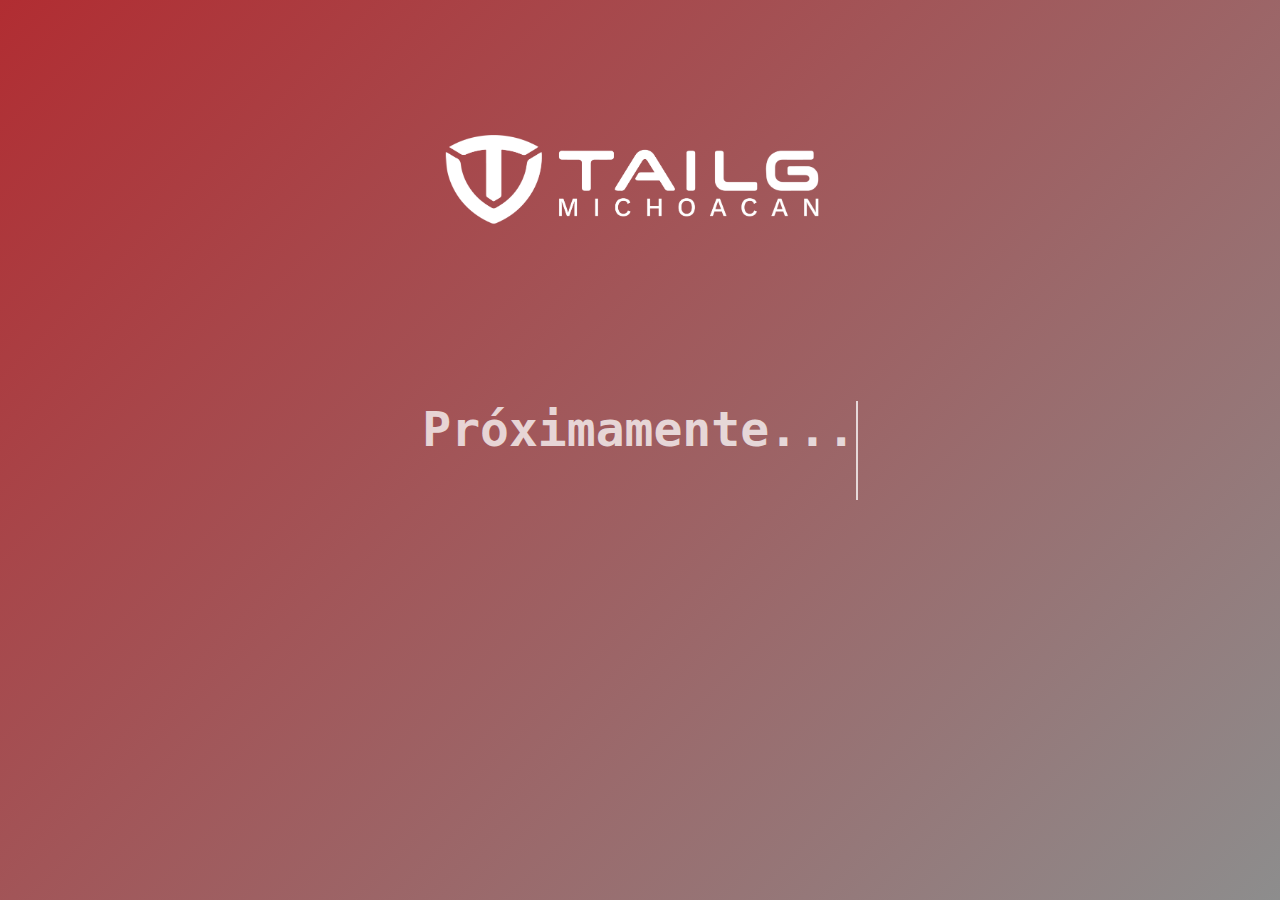
==== index.html @ e38ea81e "init comit" ====
<!DOCTYPE html>
<html lang="en">
<head>
    <meta charset="UTF-8">
    <meta name="viewport" content="width=device-width, initial-scale=1.0">
    <link rel="stylesheet" href="style.css">
    <title>Document</title>
</head>
<body>
    <img class="imagen" src="img/LL_TailG_Blanco.png" alt="">
    <section class="background-degrade">
        <div class="container-fluid">
           <h2 class="text-animation typing-animation">Próximamente...</h2>
        </div>
      </section>     
</body>
</html>
---- style.css ----
*{
    margin: 0;
    padding: 0;
    box-sizing: border-box;
}
body {
    font-family: 'Nunito_Sans', sans-serif;
    margin: 0;
    
}


img {
    position: absolute;
    top: 20%;
    left: 50%;
    transform: translate(-50%, -50%);
    z-index: 9999;
    height: 10vh;
    /* margin: 0 auto; */
  }
 

.background-degrade{
    background: linear-gradient(-45deg, rgb(177, 45, 50),rgb(141, 141, 141), rgb(141, 141, 141), rgb(177, 45, 50)) no-repeat;
    animation: gradient 10s ease-in-out infinite;
    background-size: 300% 300%;
    font-family: 'Nunito_Sans', sans-serif;
    display: flex;
    align-items: center;
    justify-content: center;
    color: white;
    height: 100vh;
    font-size: 300%;
}

@keyframes gradient {
    0%{
        background-position: 0.50%;
    }
    50% {
        background-position: 100% 50%;
    }
    100%{
        background-position: 0.50%;
    }
}
/*---------Texto animado do Background  degradê -------*/
.text-animation{
    border-right: 2px solid rgb(255, 255, 255, .75);
    color: rgba(255, 255, 255, .75);
    font-family: "Special Elite", monospace;
    font-size: 1em;
    text-align: center;
    height: 11vh;
    margin: 0 auto;
    white-space: nowrap;
    overflow: hidden;
    width: 100%;
}

.typing-animation{
    animation: blinkCursor 500ms steps(40) infinite normal, typing 4s steps(40) 1s normal both;
}
@keyframes blinkCursor {
    from{
    border-color: rgba(255, 255, 255, .75);
    }
    to{
    border-right-color: transparent;
    }
}

@keyframes typing {
    from{
    width: 0;
    }
    to{
    width: 10em;
    }
}
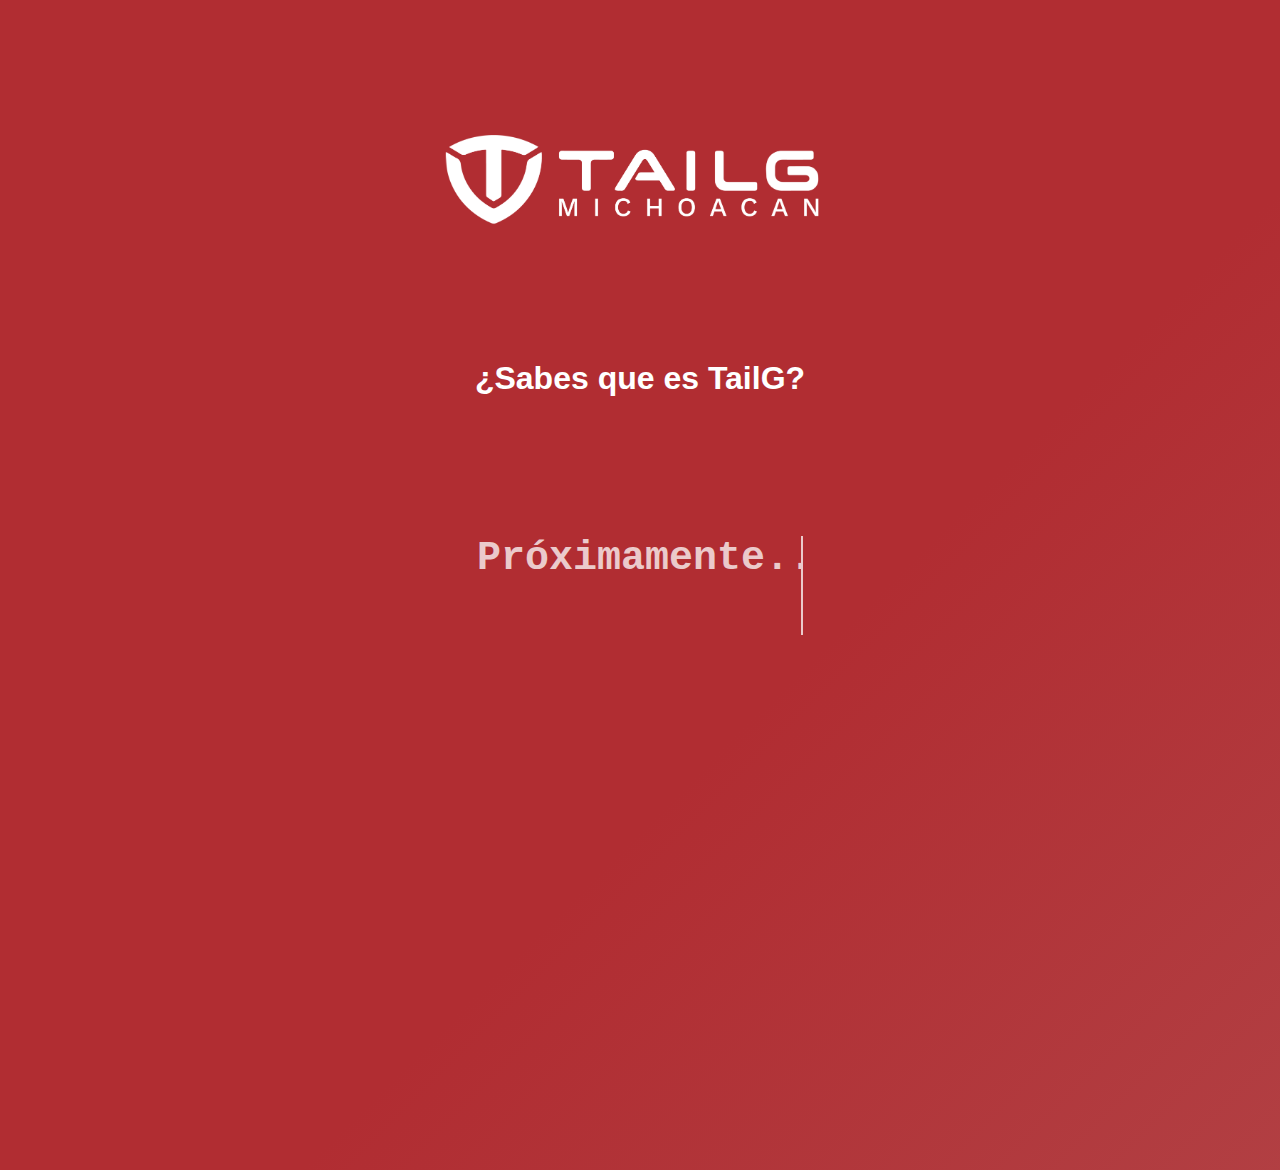
==== commit bec8d2d2: "Cambios" ====
--- a/index.html
+++ b/index.html
@@ -8,10 +8,12 @@
 </head>
 <body>
     <img class="imagen" src="img/LL_TailG_Blanco.png" alt="">
+    <h1 class="tailg" >¿Sabes que es TailG?</h1>
     <section class="background-degrade">
         <div class="container-fluid">
            <h2 class="text-animation typing-animation">Próximamente...</h2>
         </div>
       </section>     
 </body>
+<script src="script.js"></script>
 </html>--- a/style.css
+++ b/style.css
@@ -19,10 +19,20 @@
     height: 10vh;
     /* margin: 0 auto; */
   }
+
+  h1 {
+    position: absolute;
+    width: 100%;
+    background-color: none;
+    color: white;
+    text-align: center;
+    top: 40%;
+  }
  
 
 .background-degrade{
-    background: linear-gradient(-45deg, rgb(177, 45, 50),rgb(141, 141, 141), rgb(141, 141, 141), rgb(177, 45, 50)) no-repeat;
+    background: linear-gradient(-45deg, rgb(177, 45, 50), rgb(177, 45, 50),rgb(141, 141, 141),rgb(178, 72, 75), rgb(177, 45, 50), rgb(177, 45, 50)) no-repeat;
+    /* background: linear-gradient(-45deg, #b12d32, #c25874, #c284a7, #c2aec7, #d3d3d3) no-repeat; */
     animation: gradient 10s ease-in-out infinite;
     background-size: 300% 300%;
     font-family: 'Nunito_Sans', sans-serif;
@@ -30,8 +40,8 @@
     align-items: center;
     justify-content: center;
     color: white;
-    height: 100vh;
-    font-size: 300%;
+    height: 130vh;
+    font-size: 250%;
 }
 
 @keyframes gradient {
@@ -56,12 +66,13 @@
     margin: 0 auto;
     white-space: nowrap;
     overflow: hidden;
-    width: 100%;
+    width: 90%;
 }
 
 .typing-animation{
     animation: blinkCursor 500ms steps(40) infinite normal, typing 4s steps(40) 1s normal both;
 }
+
 @keyframes blinkCursor {
     from{
     border-color: rgba(255, 255, 255, .75);
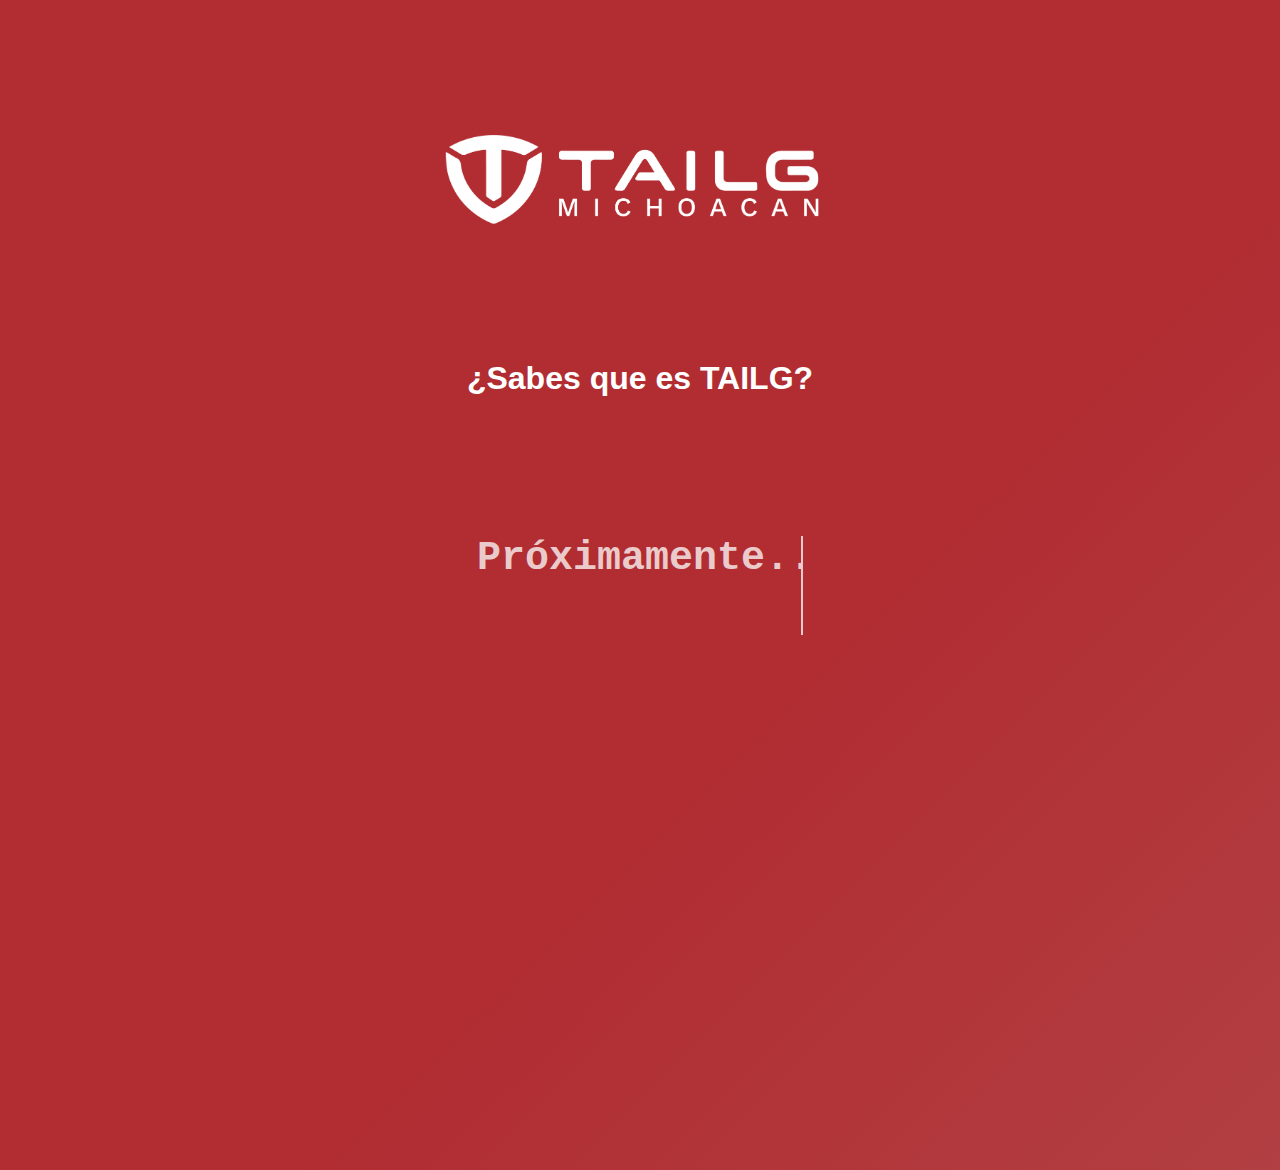
==== commit 227b5028: "Correccion titulo" ====
--- a/index.html
+++ b/index.html
@@ -8,7 +8,7 @@
 </head>
 <body>
     <img class="imagen" src="img/LL_TailG_Blanco.png" alt="">
-    <h1 class="tailg" >¿Sabes que es TailG?</h1>
+    <h1 class="tailg" >¿Sabes que es TAILG?</h1>
     <section class="background-degrade">
         <div class="container-fluid">
            <h2 class="text-animation typing-animation">Próximamente...</h2>
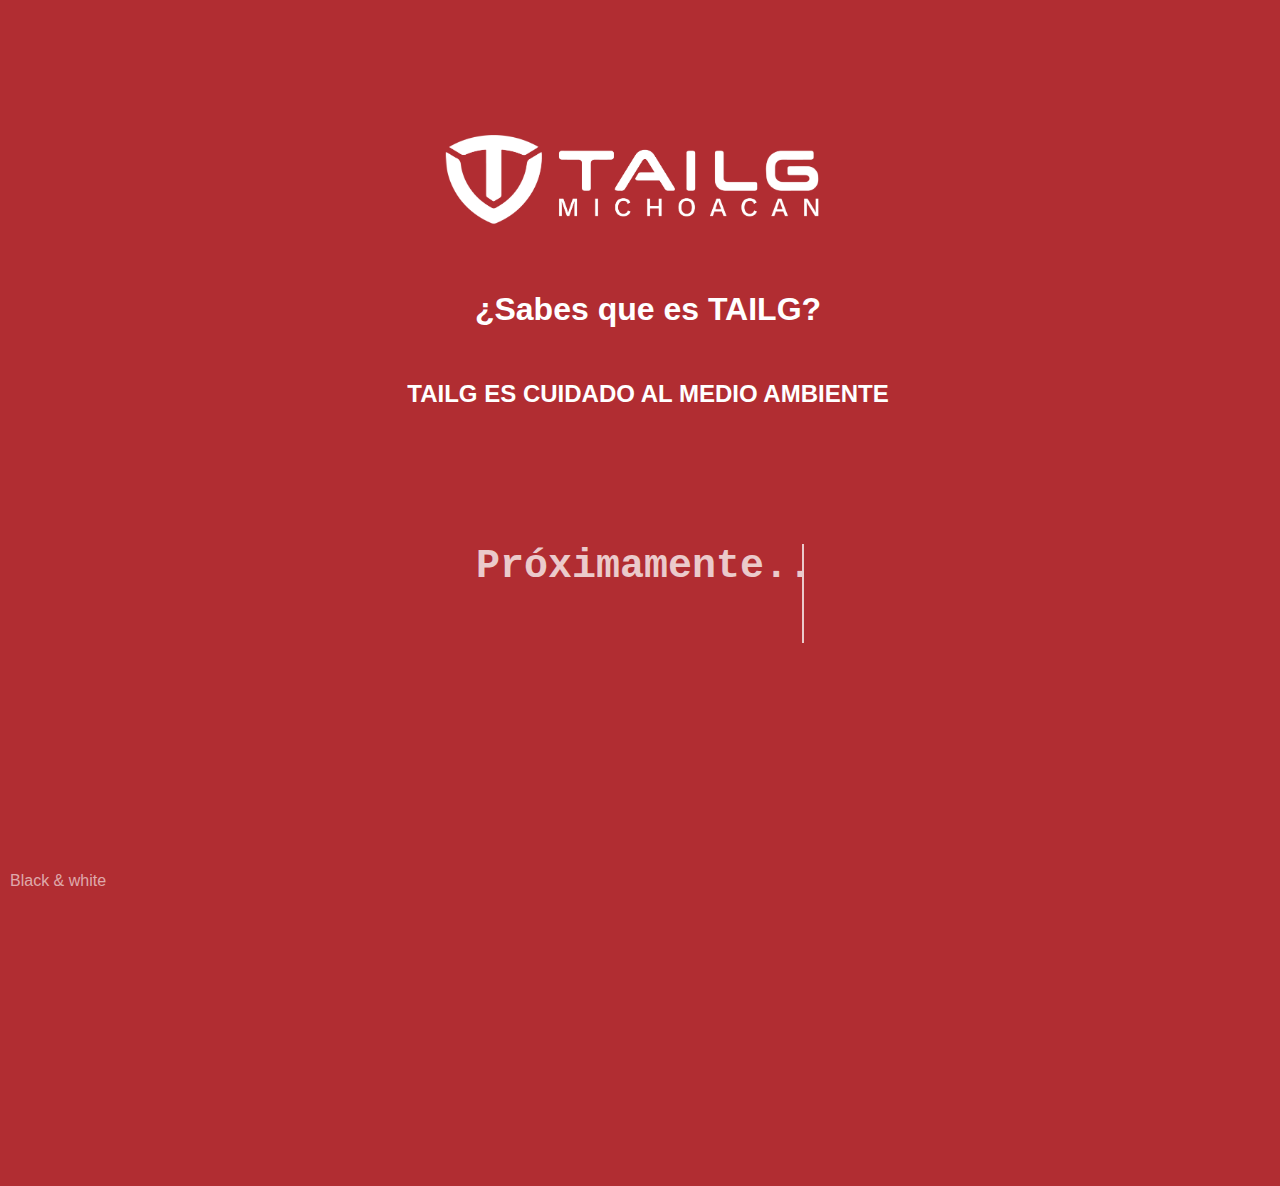
==== commit 3375565c: "njkl" ====
--- a/index.html
+++ b/index.html
@@ -7,13 +7,79 @@
     <title>Document</title>
 </head>
 <body>
-    <img class="imagen" src="img/LL_TailG_Blanco.png" alt="">
-    <h1 class="tailg" >¿Sabes que es TAILG?</h1>
-    <section class="background-degrade">
+    <div class='wrapper'>
+        <i></i>
+        <i></i>
+        <i></i>
+        <i></i>
+        <i></i>
+        <i></i>
+        <i></i>
+        <i></i>
+        <i></i>
+        <i></i>
+        <i></i>
+        <i></i>
+        <i></i>
+        <i></i>
+        <i></i>
+        <i></i>
+        <i></i>
+        <i></i>
+        <i></i>
+        <i></i>
+        <i></i>
+        <i></i>
+        <i></i>
+        <i></i>
+        <i></i>
+        <i></i>
+        <i></i>
+        <i></i>
+        <i></i>
+        <i></i>
+        <i></i>
+        <i></i>
+        <i></i>
+        <i></i>
+        <i></i>
+        <i></i>
+        <i></i>
+        <i></i>
+        <i></i>
+        <i></i>
+        <i></i>
+        <i></i>
+        <i></i>
+        <i></i>
+        <i></i>
+        <i></i>
+        <i></i>
+        <i></i>
+        <i></i>
+        <i></i>
+        <i></i>
+        <i></i>
+        <i></i>
+        <i></i>
+        <i></i>
+        <i></i>
+        <i></i>
+        <i></i>
+        <i></i>
+        <i></i>
+        <i></i>
+        <i></i>
+      </div>
+      <a href='#black' id='black'></a>
+      <img class="imagen" src="img/LL_TailG_Blanco.png" alt="">
+      <h1 class="tailg" >¿Sabes que es TAILG?</h1>
+      <h2 class="tailg_sub">TAILG ES CUIDADO AL MEDIO AMBIENTE</h2>
+      <section class="background-degrade">
         <div class="container-fluid">
            <h2 class="text-animation typing-animation">Próximamente...</h2>
         </div>
-      </section>     
+      </section> 
 </body>
 <script src="script.js"></script>
 </html>--- a/style.css
+++ b/style.css
@@ -1,14 +1,9 @@
-*{
-    margin: 0;
-    padding: 0;
-    box-sizing: border-box;
-}
+html,
 body {
-    font-family: 'Nunito_Sans', sans-serif;
-    margin: 0;
-    
-}
-
+  overflow: hidden;
+  background: rgb(177, 45, 50);
+  font-family: 'Nunito_Sans', sans-serif;
+}
 
 img {
     position: absolute;
@@ -20,7 +15,15 @@
     /* margin: 0 auto; */
   }
 
-  h1 {
+.tailg{
+    position: absolute;
+    width: 100%;
+    background-color: none;
+    color: white;
+    text-align: center;
+    top: 30%;
+  }
+.tailg_sub{
     position: absolute;
     width: 100%;
     background-color: none;
@@ -28,33 +31,25 @@
     text-align: center;
     top: 40%;
   }
- 
-
-.background-degrade{
-    background: linear-gradient(-45deg, rgb(177, 45, 50), rgb(177, 45, 50),rgb(141, 141, 141),rgb(178, 72, 75), rgb(177, 45, 50), rgb(177, 45, 50)) no-repeat;
-    /* background: linear-gradient(-45deg, #b12d32, #c25874, #c284a7, #c2aec7, #d3d3d3) no-repeat; */
-    animation: gradient 10s ease-in-out infinite;
+
+
+
+
+
+
+  /* LETRERO PROXIMAMENTE */
+  .background-degrade{
+    
     background-size: 300% 300%;
     font-family: 'Nunito_Sans', sans-serif;
     display: flex;
     align-items: center;
     justify-content: center;
-    color: white;
+    /* color: ; */
     height: 130vh;
     font-size: 250%;
 }
 
-@keyframes gradient {
-    0%{
-        background-position: 0.50%;
-    }
-    50% {
-        background-position: 100% 50%;
-    }
-    100%{
-        background-position: 0.50%;
-    }
-}
 /*---------Texto animado do Background  degradê -------*/
 .text-animation{
     border-right: 2px solid rgb(255, 255, 255, .75);
@@ -90,3 +85,563 @@
     width: 10em;
     }
 }
+
+
+
+
+
+
+/* FONDO */
+.wrapper {
+  position: absolute;
+  top: 50%;
+  left: 50%;
+  z-index: 2;
+  -moz-perspective: 500px;
+  -webkit-perspective: 500px;
+  perspective: 500px;
+}
+
+i {
+  display: block;
+  position: absolute;
+  width: 8px;
+  height: 8px;
+  border-radius: 8px;
+  opacity: 0;
+  background: rgba(255, 255, 255, 0.5);
+  box-shadow: 0px 0px 10px white;
+  animation-name: spin;
+  animation-duration: 3s;
+  animation-iteration-count: infinite;
+  animation-timing-function: ease-in-out;
+}
+
+i:nth-child(1) {
+  -moz-transform: rotate(11.6129deg) translate3d(80px, 0, 0);
+  -ms-transform: rotate(11.6129deg) translate3d(80px, 0, 0);
+  -webkit-transform: rotate(11.6129deg) translate3d(80px, 0, 0);
+  transform: rotate(11.6129deg) translate3d(80px, 0, 0);
+  animation-delay: 0.04839s;
+}
+
+i:nth-child(2) {
+  -moz-transform: rotate(23.22581deg) translate3d(80px, 0, 0);
+  -ms-transform: rotate(23.22581deg) translate3d(80px, 0, 0);
+  -webkit-transform: rotate(23.22581deg) translate3d(80px, 0, 0);
+  transform: rotate(23.22581deg) translate3d(80px, 0, 0);
+  animation-delay: 0.09677s;
+}
+
+i:nth-child(3) {
+  -moz-transform: rotate(34.83871deg) translate3d(80px, 0, 0);
+  -ms-transform: rotate(34.83871deg) translate3d(80px, 0, 0);
+  -webkit-transform: rotate(34.83871deg) translate3d(80px, 0, 0);
+  transform: rotate(34.83871deg) translate3d(80px, 0, 0);
+  animation-delay: 0.14516s;
+}
+
+i:nth-child(4) {
+  -moz-transform: rotate(46.45161deg) translate3d(80px, 0, 0);
+  -ms-transform: rotate(46.45161deg) translate3d(80px, 0, 0);
+  -webkit-transform: rotate(46.45161deg) translate3d(80px, 0, 0);
+  transform: rotate(46.45161deg) translate3d(80px, 0, 0);
+  animation-delay: 0.19355s;
+}
+
+i:nth-child(5) {
+  -moz-transform: rotate(58.06452deg) translate3d(80px, 0, 0);
+  -ms-transform: rotate(58.06452deg) translate3d(80px, 0, 0);
+  -webkit-transform: rotate(58.06452deg) translate3d(80px, 0, 0);
+  transform: rotate(58.06452deg) translate3d(80px, 0, 0);
+  animation-delay: 0.24194s;
+}
+
+i:nth-child(6) {
+  -moz-transform: rotate(69.67742deg) translate3d(80px, 0, 0);
+  -ms-transform: rotate(69.67742deg) translate3d(80px, 0, 0);
+  -webkit-transform: rotate(69.67742deg) translate3d(80px, 0, 0);
+  transform: rotate(69.67742deg) translate3d(80px, 0, 0);
+  animation-delay: 0.29032s;
+}
+
+i:nth-child(7) {
+  -moz-transform: rotate(81.29032deg) translate3d(80px, 0, 0);
+  -ms-transform: rotate(81.29032deg) translate3d(80px, 0, 0);
+  -webkit-transform: rotate(81.29032deg) translate3d(80px, 0, 0);
+  transform: rotate(81.29032deg) translate3d(80px, 0, 0);
+  animation-delay: 0.33871s;
+}
+
+i:nth-child(8) {
+  -moz-transform: rotate(92.90323deg) translate3d(80px, 0, 0);
+  -ms-transform: rotate(92.90323deg) translate3d(80px, 0, 0);
+  -webkit-transform: rotate(92.90323deg) translate3d(80px, 0, 0);
+  transform: rotate(92.90323deg) translate3d(80px, 0, 0);
+  animation-delay: 0.3871s;
+}
+
+i:nth-child(9) {
+  -moz-transform: rotate(104.51613deg) translate3d(80px, 0, 0);
+  -ms-transform: rotate(104.51613deg) translate3d(80px, 0, 0);
+  -webkit-transform: rotate(104.51613deg) translate3d(80px, 0, 0);
+  transform: rotate(104.51613deg) translate3d(80px, 0, 0);
+  animation-delay: 0.43548s;
+}
+
+i:nth-child(10) {
+  -moz-transform: rotate(116.12903deg) translate3d(80px, 0, 0);
+  -ms-transform: rotate(116.12903deg) translate3d(80px, 0, 0);
+  -webkit-transform: rotate(116.12903deg) translate3d(80px, 0, 0);
+  transform: rotate(116.12903deg) translate3d(80px, 0, 0);
+  animation-delay: 0.48387s;
+}
+
+i:nth-child(11) {
+  -moz-transform: rotate(127.74194deg) translate3d(80px, 0, 0);
+  -ms-transform: rotate(127.74194deg) translate3d(80px, 0, 0);
+  -webkit-transform: rotate(127.74194deg) translate3d(80px, 0, 0);
+  transform: rotate(127.74194deg) translate3d(80px, 0, 0);
+  animation-delay: 0.53226s;
+}
+
+i:nth-child(12) {
+  -moz-transform: rotate(139.35484deg) translate3d(80px, 0, 0);
+  -ms-transform: rotate(139.35484deg) translate3d(80px, 0, 0);
+  -webkit-transform: rotate(139.35484deg) translate3d(80px, 0, 0);
+  transform: rotate(139.35484deg) translate3d(80px, 0, 0);
+  animation-delay: 0.58065s;
+}
+
+i:nth-child(13) {
+  -moz-transform: rotate(150.96774deg) translate3d(80px, 0, 0);
+  -ms-transform: rotate(150.96774deg) translate3d(80px, 0, 0);
+  -webkit-transform: rotate(150.96774deg) translate3d(80px, 0, 0);
+  transform: rotate(150.96774deg) translate3d(80px, 0, 0);
+  animation-delay: 0.62903s;
+}
+
+i:nth-child(14) {
+  -moz-transform: rotate(162.58065deg) translate3d(80px, 0, 0);
+  -ms-transform: rotate(162.58065deg) translate3d(80px, 0, 0);
+  -webkit-transform: rotate(162.58065deg) translate3d(80px, 0, 0);
+  transform: rotate(162.58065deg) translate3d(80px, 0, 0);
+  animation-delay: 0.67742s;
+}
+
+i:nth-child(15) {
+  -moz-transform: rotate(174.19355deg) translate3d(80px, 0, 0);
+  -ms-transform: rotate(174.19355deg) translate3d(80px, 0, 0);
+  -webkit-transform: rotate(174.19355deg) translate3d(80px, 0, 0);
+  transform: rotate(174.19355deg) translate3d(80px, 0, 0);
+  animation-delay: 0.72581s;
+}
+
+i:nth-child(16) {
+  -moz-transform: rotate(185.80645deg) translate3d(80px, 0, 0);
+  -ms-transform: rotate(185.80645deg) translate3d(80px, 0, 0);
+  -webkit-transform: rotate(185.80645deg) translate3d(80px, 0, 0);
+  transform: rotate(185.80645deg) translate3d(80px, 0, 0);
+  animation-delay: 0.77419s;
+}
+
+i:nth-child(17) {
+  -moz-transform: rotate(197.41935deg) translate3d(80px, 0, 0);
+  -ms-transform: rotate(197.41935deg) translate3d(80px, 0, 0);
+  -webkit-transform: rotate(197.41935deg) translate3d(80px, 0, 0);
+  transform: rotate(197.41935deg) translate3d(80px, 0, 0);
+  animation-delay: 0.82258s;
+}
+
+i:nth-child(18) {
+  -moz-transform: rotate(209.03226deg) translate3d(80px, 0, 0);
+  -ms-transform: rotate(209.03226deg) translate3d(80px, 0, 0);
+  -webkit-transform: rotate(209.03226deg) translate3d(80px, 0, 0);
+  transform: rotate(209.03226deg) translate3d(80px, 0, 0);
+  animation-delay: 0.87097s;
+}
+
+i:nth-child(19) {
+  -moz-transform: rotate(220.64516deg) translate3d(80px, 0, 0);
+  -ms-transform: rotate(220.64516deg) translate3d(80px, 0, 0);
+  -webkit-transform: rotate(220.64516deg) translate3d(80px, 0, 0);
+  transform: rotate(220.64516deg) translate3d(80px, 0, 0);
+  animation-delay: 0.91935s;
+}
+
+i:nth-child(20) {
+  -moz-transform: rotate(232.25806deg) translate3d(80px, 0, 0);
+  -ms-transform: rotate(232.25806deg) translate3d(80px, 0, 0);
+  -webkit-transform: rotate(232.25806deg) translate3d(80px, 0, 0);
+  transform: rotate(232.25806deg) translate3d(80px, 0, 0);
+  animation-delay: 0.96774s;
+}
+
+i:nth-child(21) {
+  -moz-transform: rotate(243.87097deg) translate3d(80px, 0, 0);
+  -ms-transform: rotate(243.87097deg) translate3d(80px, 0, 0);
+  -webkit-transform: rotate(243.87097deg) translate3d(80px, 0, 0);
+  transform: rotate(243.87097deg) translate3d(80px, 0, 0);
+  animation-delay: 1.01613s;
+}
+
+i:nth-child(22) {
+  -moz-transform: rotate(255.48387deg) translate3d(80px, 0, 0);
+  -ms-transform: rotate(255.48387deg) translate3d(80px, 0, 0);
+  -webkit-transform: rotate(255.48387deg) translate3d(80px, 0, 0);
+  transform: rotate(255.48387deg) translate3d(80px, 0, 0);
+  animation-delay: 1.06452s;
+}
+
+i:nth-child(23) {
+  -moz-transform: rotate(267.09677deg) translate3d(80px, 0, 0);
+  -ms-transform: rotate(267.09677deg) translate3d(80px, 0, 0);
+  -webkit-transform: rotate(267.09677deg) translate3d(80px, 0, 0);
+  transform: rotate(267.09677deg) translate3d(80px, 0, 0);
+  animation-delay: 1.1129s;
+}
+
+i:nth-child(24) {
+  -moz-transform: rotate(278.70968deg) translate3d(80px, 0, 0);
+  -ms-transform: rotate(278.70968deg) translate3d(80px, 0, 0);
+  -webkit-transform: rotate(278.70968deg) translate3d(80px, 0, 0);
+  transform: rotate(278.70968deg) translate3d(80px, 0, 0);
+  animation-delay: 1.16129s;
+}
+
+i:nth-child(25) {
+  -moz-transform: rotate(290.32258deg) translate3d(80px, 0, 0);
+  -ms-transform: rotate(290.32258deg) translate3d(80px, 0, 0);
+  -webkit-transform: rotate(290.32258deg) translate3d(80px, 0, 0);
+  transform: rotate(290.32258deg) translate3d(80px, 0, 0);
+  animation-delay: 1.20968s;
+}
+
+i:nth-child(26) {
+  -moz-transform: rotate(301.93548deg) translate3d(80px, 0, 0);
+  -ms-transform: rotate(301.93548deg) translate3d(80px, 0, 0);
+  -webkit-transform: rotate(301.93548deg) translate3d(80px, 0, 0);
+  transform: rotate(301.93548deg) translate3d(80px, 0, 0);
+  animation-delay: 1.25806s;
+}
+
+i:nth-child(27) {
+  -moz-transform: rotate(313.54839deg) translate3d(80px, 0, 0);
+  -ms-transform: rotate(313.54839deg) translate3d(80px, 0, 0);
+  -webkit-transform: rotate(313.54839deg) translate3d(80px, 0, 0);
+  transform: rotate(313.54839deg) translate3d(80px, 0, 0);
+  animation-delay: 1.30645s;
+}
+
+i:nth-child(28) {
+  -moz-transform: rotate(325.16129deg) translate3d(80px, 0, 0);
+  -ms-transform: rotate(325.16129deg) translate3d(80px, 0, 0);
+  -webkit-transform: rotate(325.16129deg) translate3d(80px, 0, 0);
+  transform: rotate(325.16129deg) translate3d(80px, 0, 0);
+  animation-delay: 1.35484s;
+}
+
+i:nth-child(29) {
+  -moz-transform: rotate(336.77419deg) translate3d(80px, 0, 0);
+  -ms-transform: rotate(336.77419deg) translate3d(80px, 0, 0);
+  -webkit-transform: rotate(336.77419deg) translate3d(80px, 0, 0);
+  transform: rotate(336.77419deg) translate3d(80px, 0, 0);
+  animation-delay: 1.40323s;
+}
+
+i:nth-child(30) {
+  -moz-transform: rotate(348.3871deg) translate3d(80px, 0, 0);
+  -ms-transform: rotate(348.3871deg) translate3d(80px, 0, 0);
+  -webkit-transform: rotate(348.3871deg) translate3d(80px, 0, 0);
+  transform: rotate(348.3871deg) translate3d(80px, 0, 0);
+  animation-delay: 1.45161s;
+}
+
+i:nth-child(31) {
+  -moz-transform: rotate(360deg) translate3d(80px, 0, 0);
+  -ms-transform: rotate(360deg) translate3d(80px, 0, 0);
+  -webkit-transform: rotate(360deg) translate3d(80px, 0, 0);
+  transform: rotate(360deg) translate3d(80px, 0, 0);
+  animation-delay: 1.5s;
+}
+
+i:nth-child(32) {
+  -moz-transform: rotate(371.6129deg) translate3d(80px, 0, 0);
+  -ms-transform: rotate(371.6129deg) translate3d(80px, 0, 0);
+  -webkit-transform: rotate(371.6129deg) translate3d(80px, 0, 0);
+  transform: rotate(371.6129deg) translate3d(80px, 0, 0);
+  animation-delay: 1.54839s;
+}
+
+i:nth-child(33) {
+  -moz-transform: rotate(383.22581deg) translate3d(80px, 0, 0);
+  -ms-transform: rotate(383.22581deg) translate3d(80px, 0, 0);
+  -webkit-transform: rotate(383.22581deg) translate3d(80px, 0, 0);
+  transform: rotate(383.22581deg) translate3d(80px, 0, 0);
+  animation-delay: 1.59677s;
+}
+
+i:nth-child(34) {
+  -moz-transform: rotate(394.83871deg) translate3d(80px, 0, 0);
+  -ms-transform: rotate(394.83871deg) translate3d(80px, 0, 0);
+  -webkit-transform: rotate(394.83871deg) translate3d(80px, 0, 0);
+  transform: rotate(394.83871deg) translate3d(80px, 0, 0);
+  animation-delay: 1.64516s;
+}
+
+i:nth-child(35) {
+  -moz-transform: rotate(406.45161deg) translate3d(80px, 0, 0);
+  -ms-transform: rotate(406.45161deg) translate3d(80px, 0, 0);
+  -webkit-transform: rotate(406.45161deg) translate3d(80px, 0, 0);
+  transform: rotate(406.45161deg) translate3d(80px, 0, 0);
+  animation-delay: 1.69355s;
+}
+
+i:nth-child(36) {
+  -moz-transform: rotate(418.06452deg) translate3d(80px, 0, 0);
+  -ms-transform: rotate(418.06452deg) translate3d(80px, 0, 0);
+  -webkit-transform: rotate(418.06452deg) translate3d(80px, 0, 0);
+  transform: rotate(418.06452deg) translate3d(80px, 0, 0);
+  animation-delay: 1.74194s;
+}
+
+i:nth-child(37) {
+  -moz-transform: rotate(429.67742deg) translate3d(80px, 0, 0);
+  -ms-transform: rotate(429.67742deg) translate3d(80px, 0, 0);
+  -webkit-transform: rotate(429.67742deg) translate3d(80px, 0, 0);
+  transform: rotate(429.67742deg) translate3d(80px, 0, 0);
+  animation-delay: 1.79032s;
+}
+
+i:nth-child(38) {
+  -moz-transform: rotate(441.29032deg) translate3d(80px, 0, 0);
+  -ms-transform: rotate(441.29032deg) translate3d(80px, 0, 0);
+  -webkit-transform: rotate(441.29032deg) translate3d(80px, 0, 0);
+  transform: rotate(441.29032deg) translate3d(80px, 0, 0);
+  animation-delay: 1.83871s;
+}
+
+i:nth-child(39) {
+  -moz-transform: rotate(452.90323deg) translate3d(80px, 0, 0);
+  -ms-transform: rotate(452.90323deg) translate3d(80px, 0, 0);
+  -webkit-transform: rotate(452.90323deg) translate3d(80px, 0, 0);
+  transform: rotate(452.90323deg) translate3d(80px, 0, 0);
+  animation-delay: 1.8871s;
+}
+
+i:nth-child(40) {
+  -moz-transform: rotate(464.51613deg) translate3d(80px, 0, 0);
+  -ms-transform: rotate(464.51613deg) translate3d(80px, 0, 0);
+  -webkit-transform: rotate(464.51613deg) translate3d(80px, 0, 0);
+  transform: rotate(464.51613deg) translate3d(80px, 0, 0);
+  animation-delay: 1.93548s;
+}
+
+i:nth-child(41) {
+  -moz-transform: rotate(476.12903deg) translate3d(80px, 0, 0);
+  -ms-transform: rotate(476.12903deg) translate3d(80px, 0, 0);
+  -webkit-transform: rotate(476.12903deg) translate3d(80px, 0, 0);
+  transform: rotate(476.12903deg) translate3d(80px, 0, 0);
+  animation-delay: 1.98387s;
+}
+
+i:nth-child(42) {
+  -moz-transform: rotate(487.74194deg) translate3d(80px, 0, 0);
+  -ms-transform: rotate(487.74194deg) translate3d(80px, 0, 0);
+  -webkit-transform: rotate(487.74194deg) translate3d(80px, 0, 0);
+  transform: rotate(487.74194deg) translate3d(80px, 0, 0);
+  animation-delay: 2.03226s;
+}
+
+i:nth-child(43) {
+  -moz-transform: rotate(499.35484deg) translate3d(80px, 0, 0);
+  -ms-transform: rotate(499.35484deg) translate3d(80px, 0, 0);
+  -webkit-transform: rotate(499.35484deg) translate3d(80px, 0, 0);
+  transform: rotate(499.35484deg) translate3d(80px, 0, 0);
+  animation-delay: 2.08065s;
+}
+
+i:nth-child(44) {
+  -moz-transform: rotate(510.96774deg) translate3d(80px, 0, 0);
+  -ms-transform: rotate(510.96774deg) translate3d(80px, 0, 0);
+  -webkit-transform: rotate(510.96774deg) translate3d(80px, 0, 0);
+  transform: rotate(510.96774deg) translate3d(80px, 0, 0);
+  animation-delay: 2.12903s;
+}
+
+i:nth-child(45) {
+  -moz-transform: rotate(522.58065deg) translate3d(80px, 0, 0);
+  -ms-transform: rotate(522.58065deg) translate3d(80px, 0, 0);
+  -webkit-transform: rotate(522.58065deg) translate3d(80px, 0, 0);
+  transform: rotate(522.58065deg) translate3d(80px, 0, 0);
+  animation-delay: 2.17742s;
+}
+
+i:nth-child(46) {
+  -moz-transform: rotate(534.19355deg) translate3d(80px, 0, 0);
+  -ms-transform: rotate(534.19355deg) translate3d(80px, 0, 0);
+  -webkit-transform: rotate(534.19355deg) translate3d(80px, 0, 0);
+  transform: rotate(534.19355deg) translate3d(80px, 0, 0);
+  animation-delay: 2.22581s;
+}
+
+i:nth-child(47) {
+  -moz-transform: rotate(545.80645deg) translate3d(80px, 0, 0);
+  -ms-transform: rotate(545.80645deg) translate3d(80px, 0, 0);
+  -webkit-transform: rotate(545.80645deg) translate3d(80px, 0, 0);
+  transform: rotate(545.80645deg) translate3d(80px, 0, 0);
+  animation-delay: 2.27419s;
+}
+
+i:nth-child(48) {
+  -moz-transform: rotate(557.41935deg) translate3d(80px, 0, 0);
+  -ms-transform: rotate(557.41935deg) translate3d(80px, 0, 0);
+  -webkit-transform: rotate(557.41935deg) translate3d(80px, 0, 0);
+  transform: rotate(557.41935deg) translate3d(80px, 0, 0);
+  animation-delay: 2.32258s;
+}
+
+i:nth-child(49) {
+  -moz-transform: rotate(569.03226deg) translate3d(80px, 0, 0);
+  -ms-transform: rotate(569.03226deg) translate3d(80px, 0, 0);
+  -webkit-transform: rotate(569.03226deg) translate3d(80px, 0, 0);
+  transform: rotate(569.03226deg) translate3d(80px, 0, 0);
+  animation-delay: 2.37097s;
+}
+
+i:nth-child(50) {
+  -moz-transform: rotate(580.64516deg) translate3d(80px, 0, 0);
+  -ms-transform: rotate(580.64516deg) translate3d(80px, 0, 0);
+  -webkit-transform: rotate(580.64516deg) translate3d(80px, 0, 0);
+  transform: rotate(580.64516deg) translate3d(80px, 0, 0);
+  animation-delay: 2.41935s;
+}
+
+i:nth-child(51) {
+  -moz-transform: rotate(592.25806deg) translate3d(80px, 0, 0);
+  -ms-transform: rotate(592.25806deg) translate3d(80px, 0, 0);
+  -webkit-transform: rotate(592.25806deg) translate3d(80px, 0, 0);
+  transform: rotate(592.25806deg) translate3d(80px, 0, 0);
+  animation-delay: 2.46774s;
+}
+
+i:nth-child(52) {
+  -moz-transform: rotate(603.87097deg) translate3d(80px, 0, 0);
+  -ms-transform: rotate(603.87097deg) translate3d(80px, 0, 0);
+  -webkit-transform: rotate(603.87097deg) translate3d(80px, 0, 0);
+  transform: rotate(603.87097deg) translate3d(80px, 0, 0);
+  animation-delay: 2.51613s;
+}
+
+i:nth-child(53) {
+  -moz-transform: rotate(615.48387deg) translate3d(80px, 0, 0);
+  -ms-transform: rotate(615.48387deg) translate3d(80px, 0, 0);
+  -webkit-transform: rotate(615.48387deg) translate3d(80px, 0, 0);
+  transform: rotate(615.48387deg) translate3d(80px, 0, 0);
+  animation-delay: 2.56452s;
+}
+
+i:nth-child(54) {
+  -moz-transform: rotate(627.09677deg) translate3d(80px, 0, 0);
+  -ms-transform: rotate(627.09677deg) translate3d(80px, 0, 0);
+  -webkit-transform: rotate(627.09677deg) translate3d(80px, 0, 0);
+  transform: rotate(627.09677deg) translate3d(80px, 0, 0);
+  animation-delay: 2.6129s;
+}
+
+i:nth-child(55) {
+  -moz-transform: rotate(638.70968deg) translate3d(80px, 0, 0);
+  -ms-transform: rotate(638.70968deg) translate3d(80px, 0, 0);
+  -webkit-transform: rotate(638.70968deg) translate3d(80px, 0, 0);
+  transform: rotate(638.70968deg) translate3d(80px, 0, 0);
+  animation-delay: 2.66129s;
+}
+
+i:nth-child(56) {
+  -moz-transform: rotate(650.32258deg) translate3d(80px, 0, 0);
+  -ms-transform: rotate(650.32258deg) translate3d(80px, 0, 0);
+  -webkit-transform: rotate(650.32258deg) translate3d(80px, 0, 0);
+  transform: rotate(650.32258deg) translate3d(80px, 0, 0);
+  animation-delay: 2.70968s;
+}
+
+i:nth-child(57) {
+  -moz-transform: rotate(661.93548deg) translate3d(80px, 0, 0);
+  -ms-transform: rotate(661.93548deg) translate3d(80px, 0, 0);
+  -webkit-transform: rotate(661.93548deg) translate3d(80px, 0, 0);
+  transform: rotate(661.93548deg) translate3d(80px, 0, 0);
+  animation-delay: 2.75806s;
+}
+
+i:nth-child(58) {
+  -moz-transform: rotate(673.54839deg) translate3d(80px, 0, 0);
+  -ms-transform: rotate(673.54839deg) translate3d(80px, 0, 0);
+  -webkit-transform: rotate(673.54839deg) translate3d(80px, 0, 0);
+  transform: rotate(673.54839deg) translate3d(80px, 0, 0);
+  animation-delay: 2.80645s;
+}
+
+i:nth-child(59) {
+  -moz-transform: rotate(685.16129deg) translate3d(80px, 0, 0);
+  -ms-transform: rotate(685.16129deg) translate3d(80px, 0, 0);
+  -webkit-transform: rotate(685.16129deg) translate3d(80px, 0, 0);
+  transform: rotate(685.16129deg) translate3d(80px, 0, 0);
+  animation-delay: 2.85484s;
+}
+
+i:nth-child(60) {
+  -moz-transform: rotate(696.77419deg) translate3d(80px, 0, 0);
+  -ms-transform: rotate(696.77419deg) translate3d(80px, 0, 0);
+  -webkit-transform: rotate(696.77419deg) translate3d(80px, 0, 0);
+  transform: rotate(696.77419deg) translate3d(80px, 0, 0);
+  animation-delay: 2.90323s;
+}
+
+i:nth-child(61) {
+  -moz-transform: rotate(708.3871deg) translate3d(80px, 0, 0);
+  -ms-transform: rotate(708.3871deg) translate3d(80px, 0, 0);
+  -webkit-transform: rotate(708.3871deg) translate3d(80px, 0, 0);
+  transform: rotate(708.3871deg) translate3d(80px, 0, 0);
+  animation-delay: 2.95161s;
+}
+
+i:nth-child(62) {
+  -moz-transform: rotate(720deg) translate3d(80px, 0, 0);
+  -ms-transform: rotate(720deg) translate3d(80px, 0, 0);
+  -webkit-transform: rotate(720deg) translate3d(80px, 0, 0);
+  transform: rotate(720deg) translate3d(80px, 0, 0);
+  animation-delay: 3s;
+}
+
+@keyframes spin {
+  from {
+    opacity: 0;
+  }
+  to {
+    opacity: 0.6;
+    transform: translate3d(-4px, -4px, 570px);
+  }
+}
+#black {
+  position: absolute;
+  left: 10px;
+  bottom: 10px;
+  color: rgba(255, 255, 255, 0.6);
+  text-decoration: none;
+}
+#black:after {
+  content: "Black & white";
+}
+
+#black:target {
+  top: 0;
+  left: 0;
+  width: 100%;
+  height: 100%;
+  z-index: 1;
+  background: #111;
+  cursor: default;
+}
+#black:target:after {
+  content: "";
+}
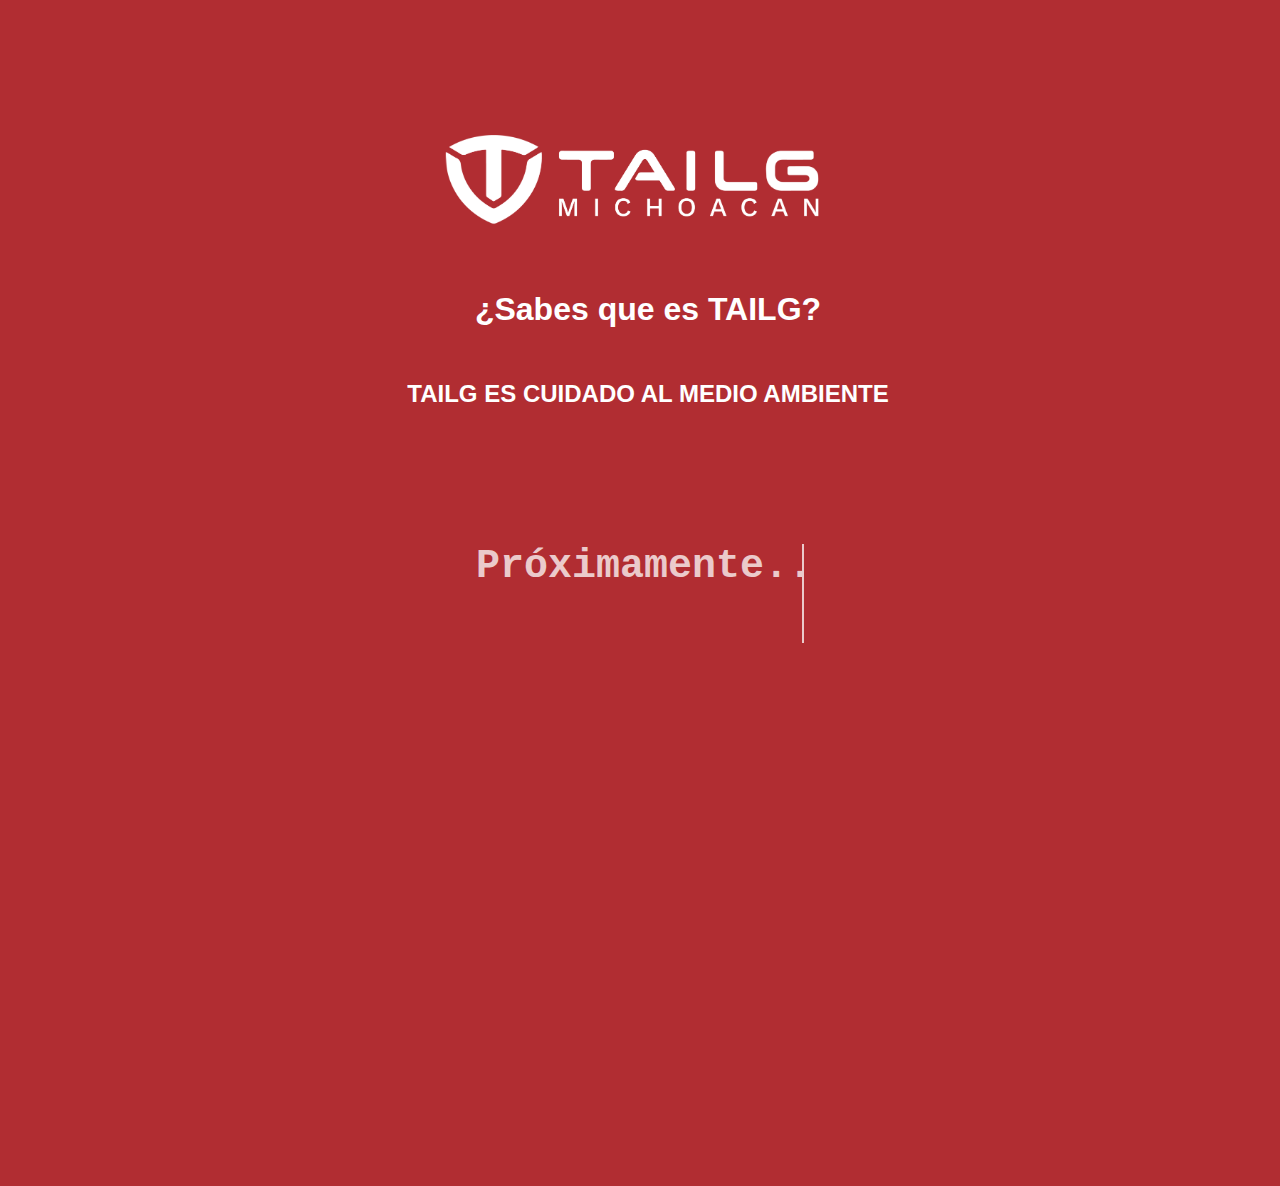
==== commit d0a92fc7: "xcz" ====
--- a/index.html
+++ b/index.html
@@ -71,7 +71,6 @@
         <i></i>
         <i></i>
       </div>
-      <a href='#black' id='black'></a>
       <img class="imagen" src="img/LL_TailG_Blanco.png" alt="">
       <h1 class="tailg" >¿Sabes que es TAILG?</h1>
       <h2 class="tailg_sub">TAILG ES CUIDADO AL MEDIO AMBIENTE</h2>
